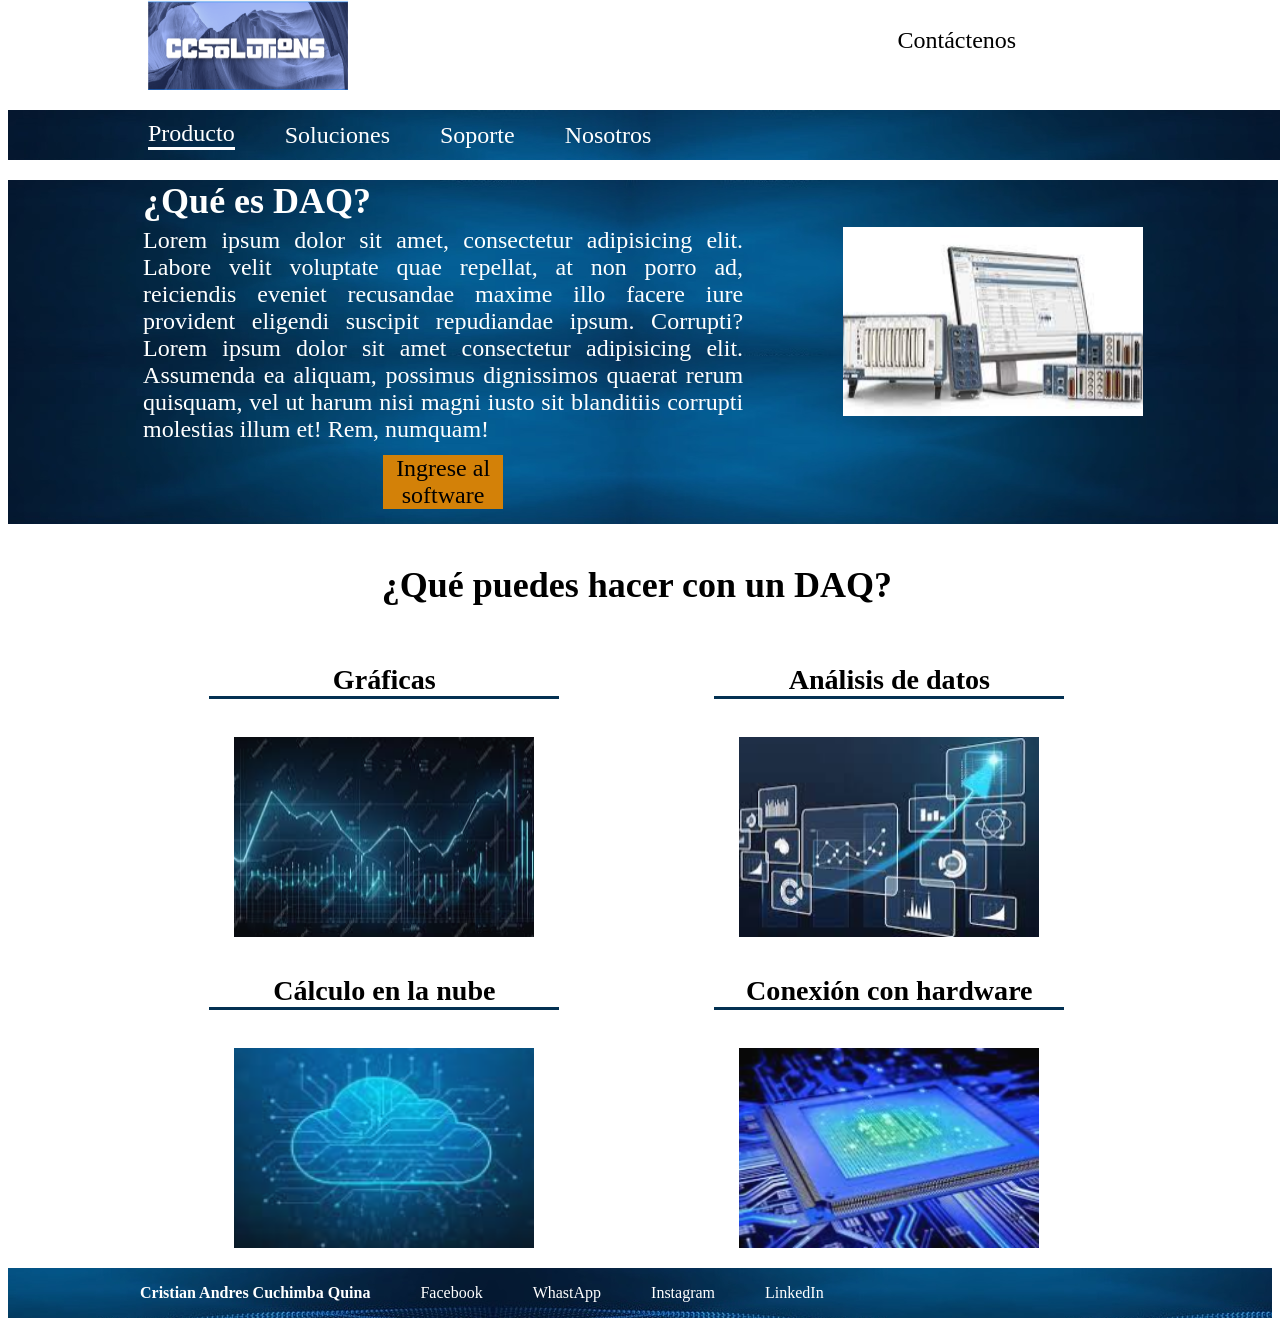
==== public/index.html @ 5f020459 "Primera version del daq" ====
<!DOCTYPE html>
<html lang="es">
<head>
    <meta charset="UTF-8">
    <meta name="viewport" content="width=device-width, initial-scale=1.0">
    <title>CCSolutions</title>
    <link rel="icon" href="../src/imagenes/favicon-16x16.png" type="image/x-icon">
    <link rel="stylesheet" type="text/css" href="../src/css/est_encabezado.css">
    <link rel="stylesheet" type="text/css" href="../src/css/est_pie_pagina.css">
    <link rel="stylesheet" type="text/css" href="../src/css/est_cuerpo_index.css">

</head>
<body>
    <!--ENCABEZADO-->
    <main>
    <div class="contenedor1">
        <!---ENCABEZADO: LOGO EMPRESA CONTACTO LOGIN-->
        <div class="encabezado" >        
            <img id= "logoempresa" src="../src/imagenes/logo.png" alt="logo de la empresa" >
            <a href="pages/us/contacto.html" id="contacto">Contáctenos</a>
           <!--- <a href="pages/login.html">
                <img id= "login" src="../src/imagenes/LogIn.png" alt="Icono de LogIn">
            </a>-->
            <!---ENCABEZADO: NAVEGACIÓN POR LAS PAGINAS-->
        </div>
        <div class="contenedorNavegador">
            <div class="navegador">
                <a id="producto" href="#">Producto</a>
                <a id="soluciones" href="pages/Solutions/soluciones.html">Soluciones</a>
                <a id="soporte" href="pages/support/soporte.html">Soporte</a>
                <a id="nosotros" href="pages/us/nosotros.html">Nosotros</a>
            </div>
        </div>
    </div>
    <!---CUERPO DE LA PAGINA-->
    <div class="cuerpoPagina">
        <!--Parte 1 contenido-->
           <div class="contenido_1">
                <div>
                    <h2>¿Qué es DAQ?</h2>
                    <p>Lorem ipsum dolor sit amet, consectetur adipisicing elit. Labore velit voluptate quae 
                    repellat, at non porro ad, reiciendis eveniet recusandae maxime illo 
                    facere iure provident eligendi suscipit repudiandae ipsum. Corrupti?
                    Lorem ipsum dolor sit amet consectetur adipisicing elit. Assumenda ea aliquam, possimus dignissimos quaerat rerum quisquam, 
                    vel ut harum nisi magni iusto sit blanditiis corrupti molestias illum et! Rem, numquam!
                    <a id="boton" href="../public/pages/DAQ.html">Ingrese al software</a>
                    </p>
                    <img src="../src/imagenes/DAQ_img1.png" alt="Imagen del DAQ 1 ">
                </div>
            </div>
            <!--Parte 2 contenido-->
            <div class="contenido_2">
                
                <div >
                    <h2 >¿Qué puedes hacer con un DAQ?</h2>
                    <div class="tabla1">
                    <h3 class="c1r1">Gráficas</h3>
                    <img src="../src/imagenes/grafica_fondoAzul.png" alt="" class="c1r2">
                    <h3 class="c1r3">Cálculo en la nube</h3>
                    <img src="../src/imagenes/nube_fondoAzul.png" alt="" class="c1r4">
                
                    <h3 class="c2r1">Análisis de datos</h3>
                    <img src="../src/imagenes/analisisDatos_FondoAzul.png" alt="" class="c2r2">
                    <h3 class="c2r3">Conexión con hardware</h3>
                    <img src="../src/imagenes/hardware_fondoAzul.png" alt="" class="c2r4">
                </div>
                </div>
            </div>
    </div>

    <!---PIE DE PAGINA-->
    <div class="piePagina">
        <div class="contenidoPie">
        <h4>Cristian Andres Cuchimba Quina</h4>
        <a href="https://facebook.com" target="_blank" class="facebook">Facebook</a>
        <a href="https://web.whatsapp.com" target="_blank" class="whastapp">WhastApp</a>
        <a href="https://instagram.com" target="_blank" class="instagram">Instagram</a>
        <a href="https://linkedin.com" target="_blank" class="linkedin">LinkedIn</a>
        </div>
    </div>
</main>
</body>
</html>
---- src/css/est_encabezado.css ----
*{
    font-family: Cambria, Cochin, Georgia, Times, 'Times New Roman', serif;
}

body{/*
    max-width: 1600px;
    position: relative;
    margin: 0px;
    background-color: white;*/
   /* border: solid red;*/
    /*display: flex;
    justify-content: center;*/
}
main{
    max-width: 1600px;
    margin: 0 auto;
}
/*----Barra fija del encabezado---*/
div.contenedor1{
    position: fixed;
    display: flex;
    justify-content: center;
    /*border: solid green;*/
    background: white;
    width: 100%;
    height: 180px;
    top: 0px;
    font-size: 1.5em;
    margin-top: 0px;
}
div.encabezado{
   /* border: solid blue;*/
    position: fixed;
    width: 1000px;
    height: 90px;
}
img#logoempresa{
    position: absolute;
    width: 200px;
    height: 90px;
    left: 0%;
}
a#contacto{
    position: absolute;
    left: 75%; 
    top: 30%;
    text-decoration: none;
    color: black;
}
img#login{
    width: 70px;
    height: 70px;
    position: absolute;
    left: 93%;
    top: 10%;
}
/*--Navegador--*/
div.contenedorNavegador{
    width: 100%;
    height: 50px;
   /* border: solid;*/
    position: absolute;
    top: 110px;
    display: flex;
    justify-content: center;
    background-image: url("../imagenes/fondo3_texto1.jpg");
}
div.navegador{
   /* border: solid blueviolet;*/
    width: 1000px;
    height: 50px;
    position: absolute;
    top: 0px;
    display: flex;
    align-items: center;
    justify-content: left;
}
div.navegador a{
    color: white;
    text-decoration: none;
    margin-right: 50px;
}
a#producto{
    border-bottom: solid white;
}
---- src/css/est_pie_pagina.css ----
/*-----PIE DE PAGINA---*/
div.piePagina{
    width: 100%;
    height: 50px;
    margin-top: 20px;
    background-image: url("../imagenes/pie_1.jpg");
    display: flex;
    justify-content: center;

}
div.contenidoPie{
    width: 1000px;
    display: flex;
    align-items: center;
    justify-content: left;
}
div.contenidoPie *{
    display: inline;
    color: white;
    text-decoration: none;
    margin-right: 50px;
}
---- src/css/est_cuerpo_index.css ----
body{
  max-width: 1600px;
}
/*-----Cuerpo de la pagina---*/
div.cuerpoPagina{
    width: 99.5%;
    margin-top: 180px;
    font-size: 1.5em;
}

/*-------Parte 1 del contenido---*/
div.contenido_1, div.contenido_2 {
    /*border: solid;*/
    margin-top: 0px;
    width: 100%;
    display:flex;
    justify-content: center;
}
div.contenido_1{
    width: 101%;
    background-image: url("../imagenes/fondo3_texto3.jpg");
    
}
div.contenido_1 div{
    width: 1000px;
   /* border: solid;*/
}
div.contenido_1 *{
   /* border: solid;*/
    width: 60%;
    float: left;
    margin-top: 0px;
    margin-bottom: 5px;
    text-align: justify;
    color: white;
}
div.contenido_1 img{
    width: 30%;
    float: right;
}
a#boton{
    display: block;
    text-decoration: none;
    color: black;
    margin-top: 2%;
    width: 20%;
    margin-left: 40%;
    background-color: #D38108;
    text-align: center;
    line-height: normal;
}
a#boton:hover{
    background-color: orange;
}
a#boton:active{
    background-color: white;
}

/*-------Parte 2 del contenido---*/
div.contenido_2{
    margin-top: 10px;
}
div.contenido_2 div{
  /*  border: solid;*/
    width: 1000px;
}
div.contenido_2 h2{
    text-align: center;
}
div.contenido_2 img{
    width: 300px;
    height: 200px;
}

div.tabla1 {
    display: grid;
    grid-template-columns: repeat(2, 1fr);
    grid-gap: 10px;
    grid-auto-rows: minmax(50px, auto);
    justify-items: center;
  }
  div.tabla1 h3{
    display: inline;
    width: 350px;
    text-align: center;
    border-bottom:solid #033152;
  }
  /*----Columna--*/
.c1r1{
    grid-column: 1 ;
    grid-row: 1;
  }
.c1r2{
    grid-column: 1 ;
    grid-row: 2;
  }
.c1r3{
    grid-column: 1 ;
    grid-row: 3;
  }
.c1r4{
    grid-column: 1 ;
    grid-row: 4;
  }

  /*---Columna 2--*/
.c2r1{
    grid-column: 2 ;
    grid-row: 1;
  }
.c2r2{
    grid-column: 2 ;
    grid-row: 2;
  }
  .c2r3{
    grid-column: 2 ;
    grid-row: 3;
  }
  .c2r4{
    grid-column: 2 ;
    grid-row: 4;
  }
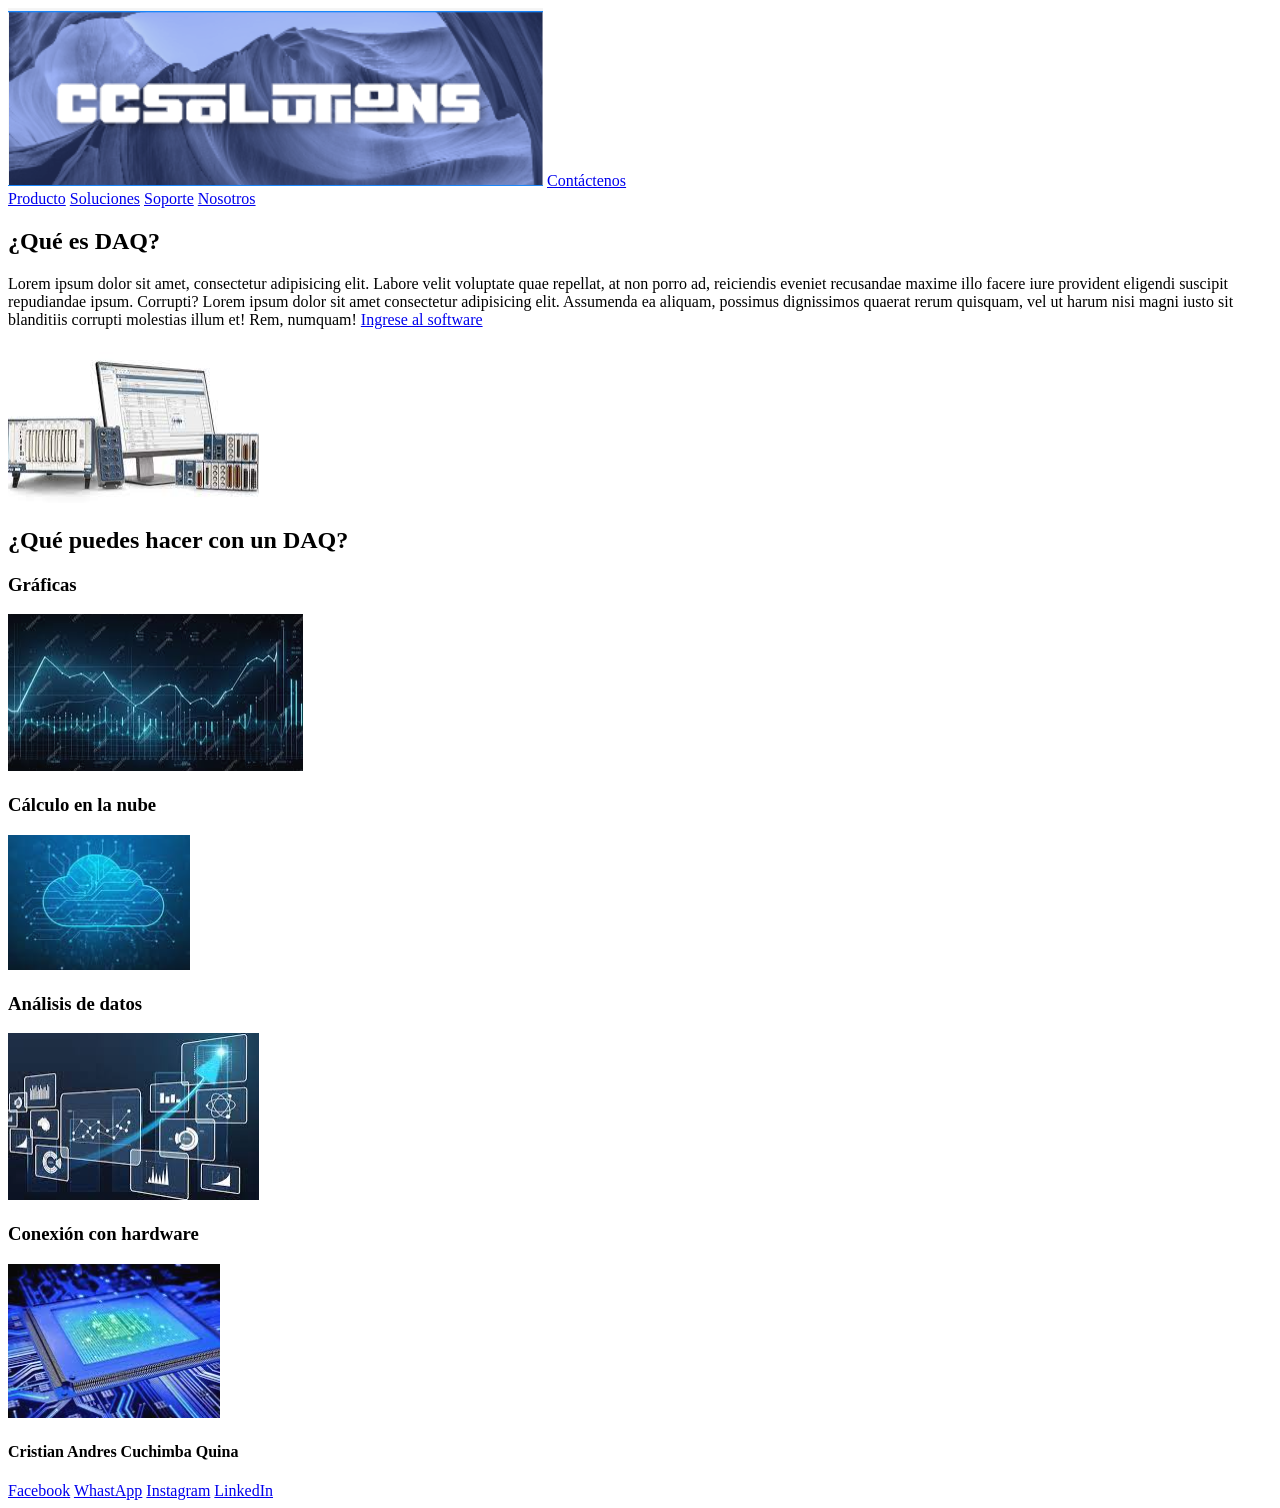
==== commit 951c1337: "Cambio en el nombre de la aplicación web-prueba git" ====
--- a/public/index.html
+++ b/public/index.html
@@ -3,7 +3,7 @@
 <head>
     <meta charset="UTF-8">
     <meta name="viewport" content="width=device-width, initial-scale=1.0">
-    <title>CCSolutions</title>
+    <title>DAQ Multicanal</title>
     <link rel="icon" href="../src/imagenes/favicon-16x16.png" type="image/x-icon">
     <link rel="stylesheet" type="text/css" href="../src/css/est_encabezado.css">
     <link rel="stylesheet" type="text/css" href="../src/css/est_pie_pagina.css">
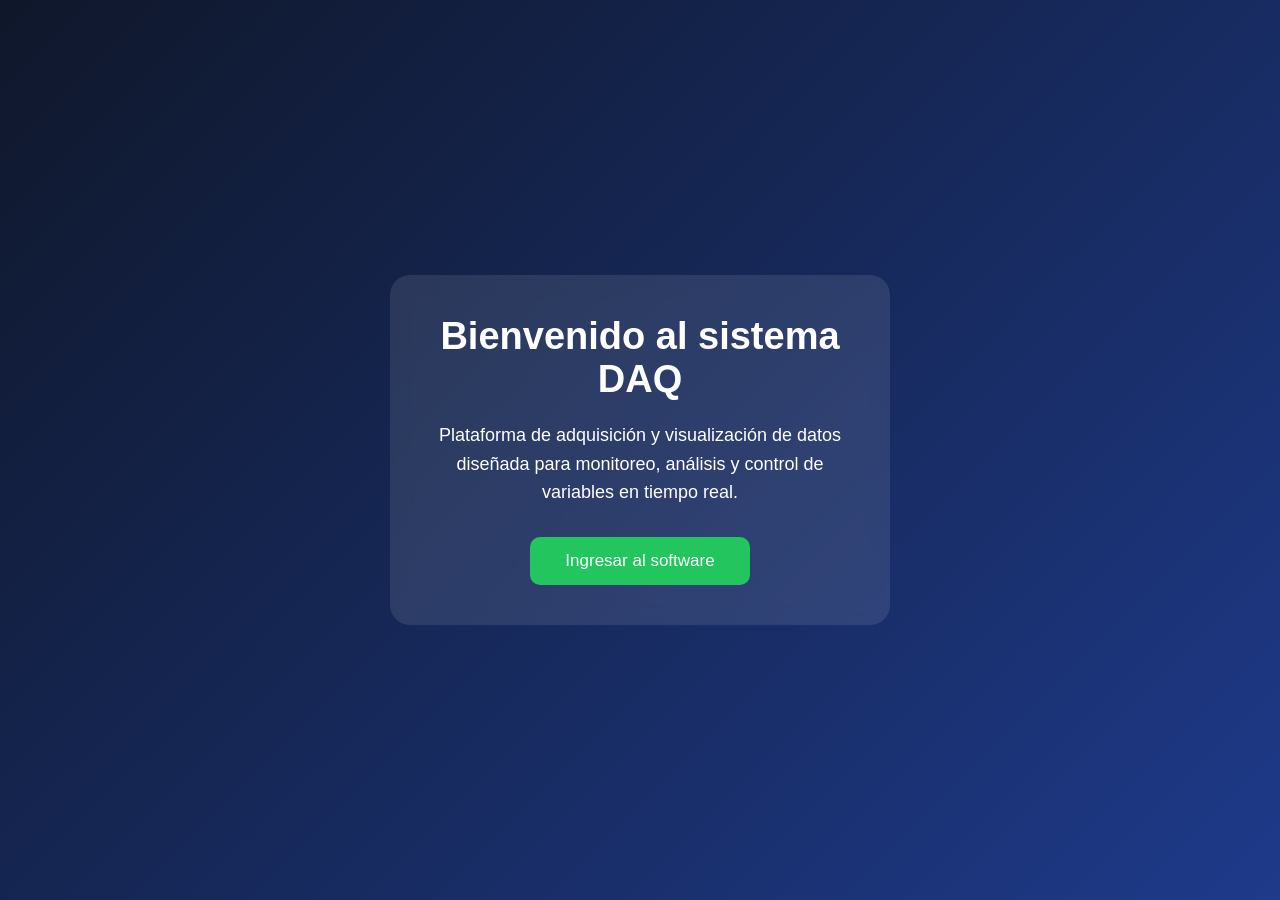
==== commit 69112cfc: "Nueva pagina index" ====
--- a/public/index.html
+++ b/public/index.html
@@ -1,83 +1,43 @@
 <!DOCTYPE html>
 <html lang="es">
+
 <head>
     <meta charset="UTF-8">
     <meta name="viewport" content="width=device-width, initial-scale=1.0">
-    <title>DAQ Multicanal</title>
-    <link rel="icon" href="../src/imagenes/favicon-16x16.png" type="image/x-icon">
-    <link rel="stylesheet" type="text/css" href="../src/css/est_encabezado.css">
-    <link rel="stylesheet" type="text/css" href="../src/css/est_pie_pagina.css">
-    <link rel="stylesheet" type="text/css" href="../src/css/est_cuerpo_index.css">
+    <title>DAQ System</title>
 
+    <link rel="stylesheet" href="../src/css/style.css">
 </head>
+
 <body>
-    <!--ENCABEZADO-->
-    <main>
-    <div class="contenedor1">
-        <!---ENCABEZADO: LOGO EMPRESA CONTACTO LOGIN-->
-        <div class="encabezado" >        
-            <img id= "logoempresa" src="../src/imagenes/logo.png" alt="logo de la empresa" >
-            <a href="pages/us/contacto.html" id="contacto">Contáctenos</a>
-           <!--- <a href="pages/login.html">
-                <img id= "login" src="../src/imagenes/LogIn.png" alt="Icono de LogIn">
-            </a>-->
-            <!---ENCABEZADO: NAVEGACIÓN POR LAS PAGINAS-->
-        </div>
-        <div class="contenedorNavegador">
-            <div class="navegador">
-                <a id="producto" href="#">Producto</a>
-                <a id="soluciones" href="pages/Solutions/soluciones.html">Soluciones</a>
-                <a id="soporte" href="pages/support/soporte.html">Soporte</a>
-                <a id="nosotros" href="pages/us/nosotros.html">Nosotros</a>
-            </div>
-        </div>
-    </div>
-    <!---CUERPO DE LA PAGINA-->
-    <div class="cuerpoPagina">
-        <!--Parte 1 contenido-->
-           <div class="contenido_1">
-                <div>
-                    <h2>¿Qué es DAQ?</h2>
-                    <p>Lorem ipsum dolor sit amet, consectetur adipisicing elit. Labore velit voluptate quae 
-                    repellat, at non porro ad, reiciendis eveniet recusandae maxime illo 
-                    facere iure provident eligendi suscipit repudiandae ipsum. Corrupti?
-                    Lorem ipsum dolor sit amet consectetur adipisicing elit. Assumenda ea aliquam, possimus dignissimos quaerat rerum quisquam, 
-                    vel ut harum nisi magni iusto sit blanditiis corrupti molestias illum et! Rem, numquam!
-                    <a id="boton" href="../public/pages/DAQ.html">Ingrese al software</a>
-                    </p>
-                    <img src="../src/imagenes/DAQ_img1.png" alt="Imagen del DAQ 1 ">
-                </div>
-            </div>
-            <!--Parte 2 contenido-->
-            <div class="contenido_2">
-                
-                <div >
-                    <h2 >¿Qué puedes hacer con un DAQ?</h2>
-                    <div class="tabla1">
-                    <h3 class="c1r1">Gráficas</h3>
-                    <img src="../src/imagenes/grafica_fondoAzul.png" alt="" class="c1r2">
-                    <h3 class="c1r3">Cálculo en la nube</h3>
-                    <img src="../src/imagenes/nube_fondoAzul.png" alt="" class="c1r4">
-                
-                    <h3 class="c2r1">Análisis de datos</h3>
-                    <img src="../src/imagenes/analisisDatos_FondoAzul.png" alt="" class="c2r2">
-                    <h3 class="c2r3">Conexión con hardware</h3>
-                    <img src="../src/imagenes/hardware_fondoAzul.png" alt="" class="c2r4">
-                </div>
-                </div>
-            </div>
-    </div>
 
-    <!---PIE DE PAGINA-->
-    <div class="piePagina">
-        <div class="contenidoPie">
-        <h4>Cristian Andres Cuchimba Quina</h4>
-        <a href="https://facebook.com" target="_blank" class="facebook">Facebook</a>
-        <a href="https://web.whatsapp.com" target="_blank" class="whastapp">WhastApp</a>
-        <a href="https://instagram.com" target="_blank" class="instagram">Instagram</a>
-        <a href="https://linkedin.com" target="_blank" class="linkedin">LinkedIn</a>
-        </div>
-    </div>
-</main>
+    <main class="contenedor">
+
+        <section class="bienvenida">
+
+            <h1>Bienvenido al sistema DAQ</h1>
+
+            <p>
+                Plataforma de adquisición y visualización de datos 
+                diseñada para monitoreo, análisis y control de variables 
+                en tiempo real.
+            </p>
+
+            <button onclick="irSoftware()">
+                Ingresar al software
+            </button>
+
+        </section>
+
+    </main>
+
+
+    <script>
+        function irSoftware() {
+            window.location.href = "pages/daq.html";
+        }
+    </script>
+
 </body>
+
 </html>
--- a/src/css/style.css
+++ b/src/css/style.css
@@ -0,0 +1,89 @@
+* {
+    margin: 0;
+    padding: 0;
+    box-sizing: border-box;
+    font-family: Arial, Helvetica, sans-serif;
+}
+
+
+body {
+    height: 100vh;
+    background: linear-gradient(135deg, #0f172a, #1e3a8a);
+
+    display: flex;
+    justify-content: center;
+    align-items: center;
+}
+
+
+.contenedor {
+
+    width: 100%;
+    display: flex;
+    justify-content: center;
+}
+
+
+.bienvenida {
+
+    width: 500px;
+    padding: 40px;
+
+    text-align: center;
+
+    background: rgba(255,255,255,0.1);
+
+    border-radius: 20px;
+
+    color: white;
+
+    backdrop-filter: blur(10px);
+
+}
+
+
+.bienvenida h1 {
+
+    font-size: 38px;
+    margin-bottom: 20px;
+
+}
+
+
+.bienvenida p {
+
+    font-size: 18px;
+    line-height: 1.6;
+
+    margin-bottom: 30px;
+
+}
+
+
+button {
+
+    padding: 14px 35px;
+
+    border: none;
+    border-radius: 10px;
+
+    background: #22c55e;
+
+    color: white;
+
+    font-size: 17px;
+
+    cursor: pointer;
+
+    transition: 0.3s;
+
+}
+
+
+button:hover {
+
+    transform: scale(1.05);
+
+    background: #16a34a;
+
+}
